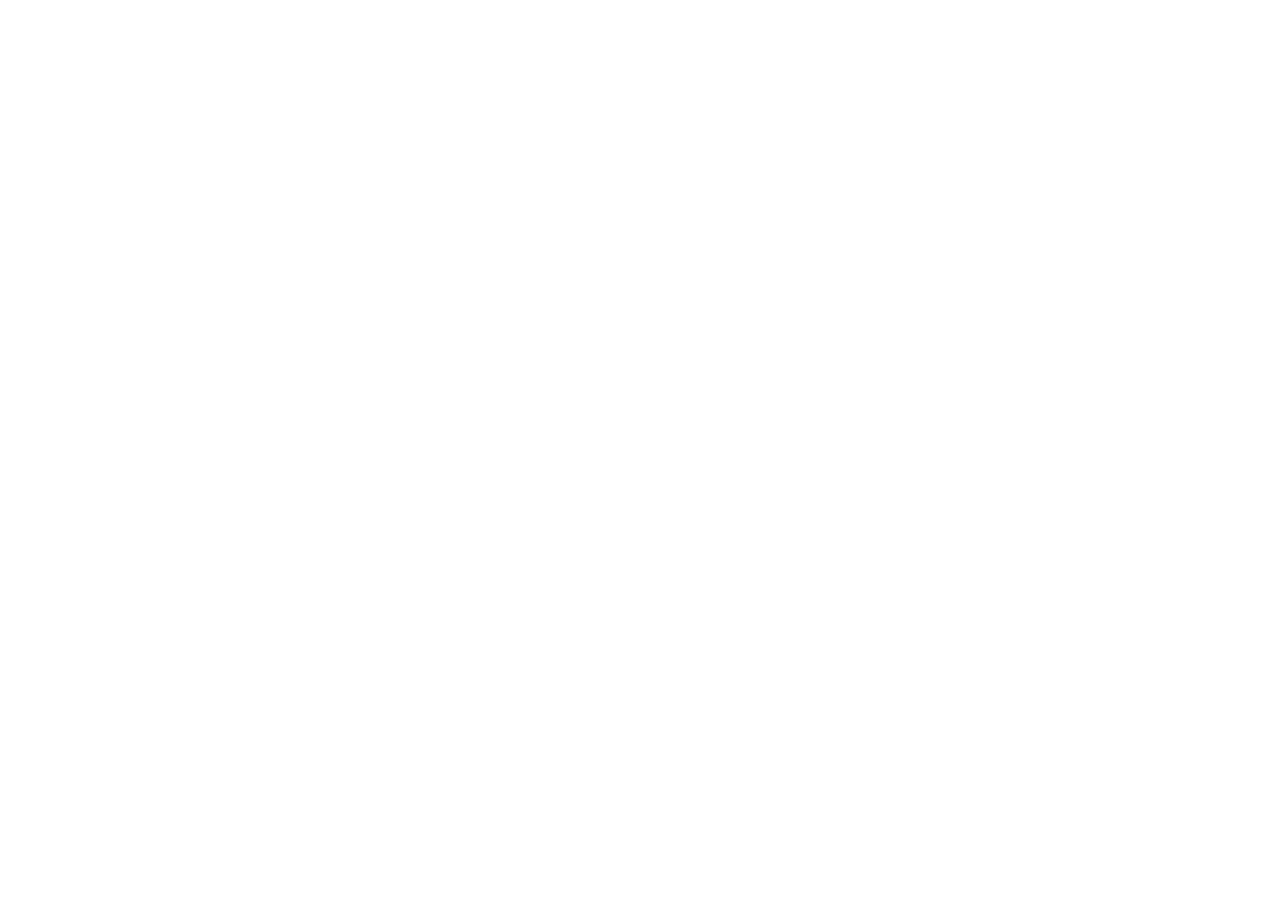
==== kategori.html @ 402223c6 "Oprettet sider og linket til css og js" ====
<!DOCTYPE html>
<html lang="en">
  <head>
    <meta charset="UTF-8" />
    <meta name="viewport" content="width=device-width, initial-scale=1.0" />
    <title>Document</title>
    <link rel="stylesheet" href="style.css" />
  </head>
  <body>
    <header>
      <nav></nav>
    </header>
    <main></main>
    <footer></footer>
    <script src="main.js"></script>
  </body>
</html>
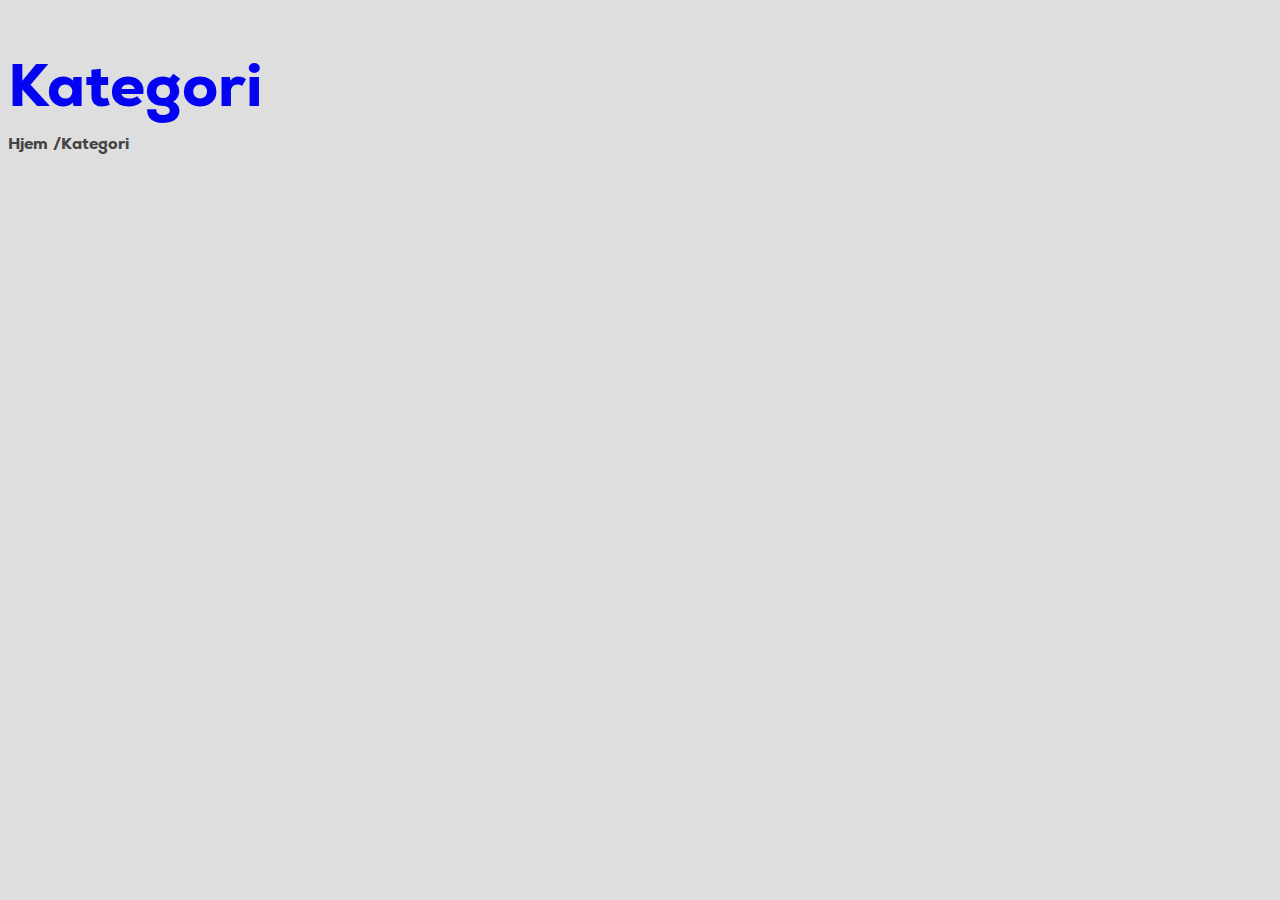
==== commit ab629fa1: "Styling og produktside" ====
--- a/kategori.html
+++ b/kategori.html
@@ -4,13 +4,23 @@
     <meta charset="UTF-8" />
     <meta name="viewport" content="width=device-width, initial-scale=1.0" />
     <title>Document</title>
-    <link rel="stylesheet" href="style.css" />
+    <link rel="stylesheet" href="css/style.css" />
   </head>
   <body>
     <header>
       <nav></nav>
     </header>
-    <main></main>
+    <main>
+      <h1>Kategori</h1>
+      <nav class="breadcrumbs">
+        <ul>
+          <li><a href="/">Hjem</a></li>
+          <li><a href="kategori.html">/Kategori</a></li>
+        </ul>
+      </nav>
+      
+      
+    </main>
     <footer></footer>
     <script src="main.js"></script>
   </body>
--- a/css/style.css
+++ b/css/style.css
@@ -0,0 +1,85 @@
+body {
+  background-color: #dedede;
+}
+
+/* --------- TEKST ---------- */
+@font-face {
+  font-family: "nexa";
+  src: url("../font/Nexa-Heavy.woff2");
+}
+@font-face {
+    font-family: "nexaLight";
+    src: url("../font/Nexa-ExtraLight.woff2");
+}
+
+h1 {
+  font-family: "nexa";
+  font-size: 60px;
+  color: #0303f1;
+  margin-bottom: 0;
+}
+
+h2{
+    font-family: "nexa";
+    font-size: 30px;
+    color: #292A2A;
+    margin-bottom: 0;
+}
+
+p{
+    font-family: "nexaLight";
+    font-size: 18px;
+    color: #292A2A;
+}
+
+a {
+    font-family: "nexa";
+    font-size: 16px;
+    color: #454445;
+  }
+
+ul {
+  list-style-type: none;
+}
+strong{
+    color: #0303f1;
+}
+
+.breadcrumbs {
+    font-size: 16px;
+    margin-top: 0;
+  }
+  
+  .breadcrumbs ul {
+    list-style: none;
+    padding: 0;
+    margin: 0;
+  }
+  
+  .breadcrumbs li {
+    display: inline;
+    margin-right: 1px;
+  }
+  
+  .breadcrumbs a {
+    text-decoration: none;
+    color: #454445;
+  }
+  
+  .breadcrumbs a:hover {
+    text-decoration: underline;
+  }
+  
+/* -------- GRID --------- */
+.grid3_1{
+    display: grid;
+    grid-template-columns: 3fr 1fr;
+}
+
+/* -------- forside --------- */
+a.index {
+    font-family: "nexa";
+    font-size: 28px;
+    color: #454445;
+    line-height: 400%;
+  }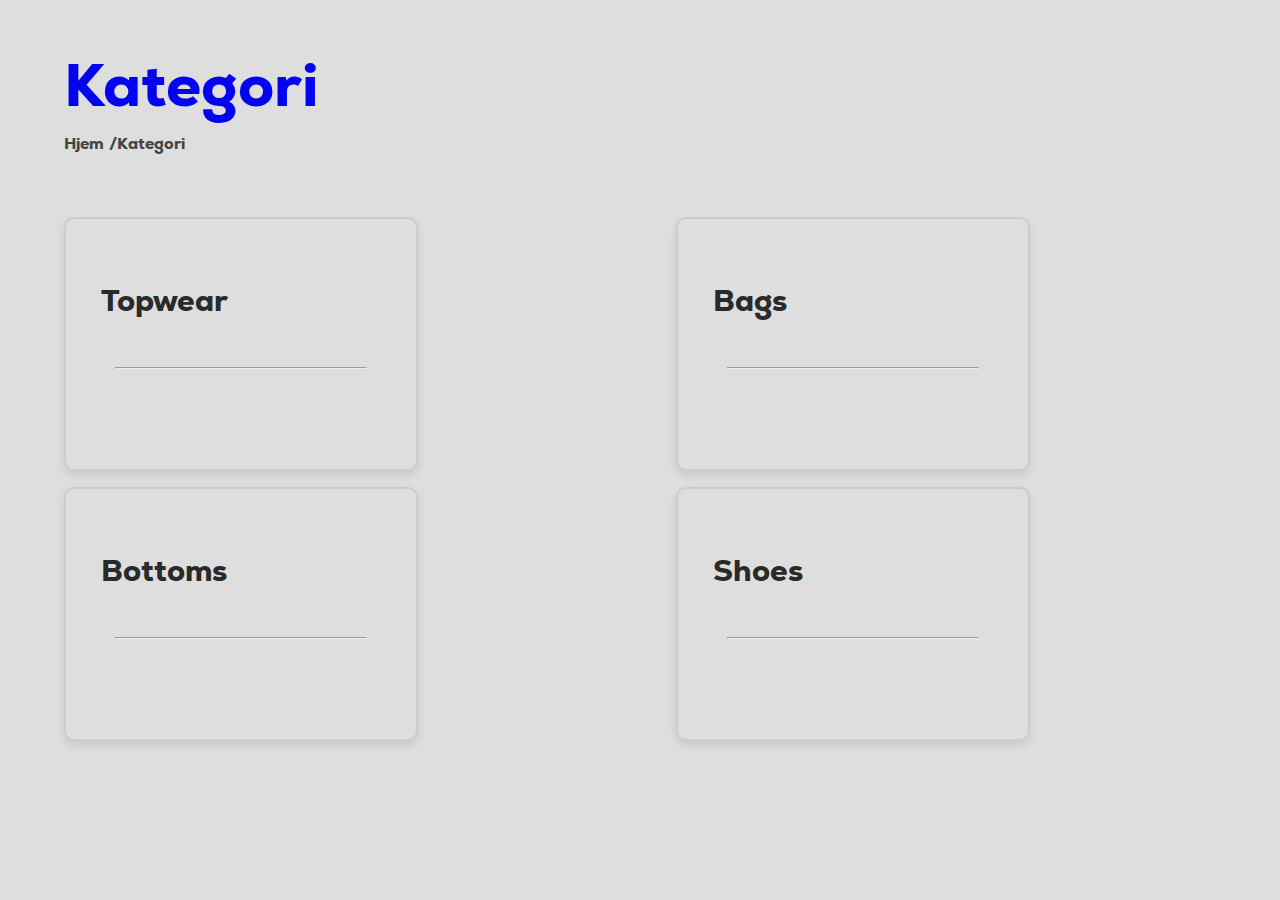
==== commit 932d0e38: "kategori" ====
--- a/kategori.html
+++ b/kategori.html
@@ -18,8 +18,36 @@
           <li><a href="kategori.html">/Kategori</a></li>
         </ul>
       </nav>
-      
-      
+
+      <section class="grid1_1">
+        <a href="produktliste.html">
+          <article class="box">
+            <h2 class="h2_K">Topwear</h2>
+          <hr>
+          </article>
+        </a>
+
+        <a href="produktliste.html">
+          <article class="box">
+            <h2 class="h2_K">Bags</h2>
+          <hr>
+          </article>
+        </a>
+
+        <a href="produktliste.html">
+          <article class="box">
+            <h2 class="h2_K">Bottoms</h2>
+          <hr>
+          </article>
+        </a>
+
+        <a href="produktliste.html">
+          <article class="box">
+            <h2 class="h2_K">Shoes</h2>
+          <hr>
+          </article>
+        </a>
+      </section>
     </main>
     <footer></footer>
     <script src="main.js"></script>
--- a/css/style.css
+++ b/css/style.css
@@ -1,5 +1,6 @@
 body {
   background-color: #dedede;
+  margin-left: 5%;
 }
 
 /* --------- TEKST ---------- */
@@ -8,8 +9,8 @@
   src: url("../font/Nexa-Heavy.woff2");
 }
 @font-face {
-    font-family: "nexaLight";
-    src: url("../font/Nexa-ExtraLight.woff2");
+  font-family: "nexaLight";
+  src: url("../font/Nexa-ExtraLight.woff2");
 }
 
 h1 {
@@ -19,67 +20,169 @@
   margin-bottom: 0;
 }
 
-h2{
-    font-family: "nexa";
-    font-size: 30px;
-    color: #292A2A;
-    margin-bottom: 0;
+h2 {
+  font-family: "nexa";
+  font-size: 30px;
+  color: #292a2a;
+  margin-bottom: 0;
 }
 
-p{
-    font-family: "nexaLight";
-    font-size: 18px;
-    color: #292A2A;
+p {
+  font-family: "nexaLight";
+  font-size: 18px;
+  color: #292a2a;
 }
 
 a {
-    font-family: "nexa";
-    font-size: 16px;
-    color: #454445;
-  }
+  font-family: "nexa";
+  font-size: 16px;
+  color: #454445;
+  text-decoration: none;
+}
 
 ul {
   list-style-type: none;
 }
-strong{
-    color: #0303f1;
+strong {
+  color: #0303f1;
 }
 
 .breadcrumbs {
-    font-size: 16px;
-    margin-top: 0;
-  }
-  
-  .breadcrumbs ul {
-    list-style: none;
-    padding: 0;
-    margin: 0;
-  }
-  
-  .breadcrumbs li {
-    display: inline;
-    margin-right: 1px;
-  }
-  
-  .breadcrumbs a {
-    text-decoration: none;
-    color: #454445;
-  }
-  
-  .breadcrumbs a:hover {
-    text-decoration: underline;
-  }
-  
+  font-size: 16px;
+  margin-top: 0;
+  margin-bottom: 5%;
+}
+
+.breadcrumbs ul {
+  list-style: none;
+  padding: 0;
+  margin: 0;
+}
+
+.breadcrumbs li {
+  display: inline;
+  margin-right: 1px;
+}
+
+.breadcrumbs a {
+  text-decoration: none;
+  color: #454445;
+}
+
+.breadcrumbs a:hover {
+  text-decoration: underline;
+}
+
 /* -------- GRID --------- */
-.grid3_1{
-    display: grid;
-    grid-template-columns: 3fr 1fr;
+.grid2_1 {
+  display: grid;
+  grid-template-columns: 2fr 1fr;
+}
+
+.grid1_1 {
+  display: grid;
+  grid-template-columns: 1fr 1fr;
+  column-gap: 1em;
+  row-gap: 1em;
+}
+
+.grid1_1_1_1 {
+  display: grid;
+  grid-template-columns: 1fr 1fr 1fr 1fr;
+  column-gap: 1em;
+  row-gap: 1em;
+}
+
+/* -------- Indhold --------- */
+img {
+  max-width: 100%;
+  max-height: 600px;
 }
 
 /* -------- forside --------- */
 a.index {
+  font-family: "nexa";
+  font-size: 28px;
+  color: #454445;
+  line-height: 400%;
+}
+
+/* -------- produktliste --------- */
+.h2_PL {
+  font-family: "nexa";
+  font-size: 16px;
+  color: #292a2a;
+  margin-bottom: 0;
+}
+.p_PL {
+  font-family: "nexalight";
+  font-size: 12px;
+  color: #292a2a;
+  margin-bottom: 0;
+}
+
+/* --------- kategori --------- */
+.box {
+  border: #0303f1;
+  width: 350px;
+  height: 250px;
+  border: 2px solid #ccc;
+  border-radius: 10px;
+  box-shadow: 0 4px 8px rgba(0, 0, 0, 0.1);
+}
+
+.h2_K {
+  padding: 10%;
+}
+
+hr {
+  max-width: 250px;
+}
+
+/* --------- Mobile ----------- */
+@media (max-width: 700px) {
+  p {
+    font-family: "nexaLight";
+    font-size: 18px;
+    color: #292a2a;
+  }
+
+  a {
     font-family: "nexa";
-    font-size: 28px;
+    font-size: 16px;
     color: #454445;
-    line-height: 400%;
-  }+    text-decoration: none;
+  }
+
+  ul {
+    list-style-type: none;
+  }
+  strong {
+    color: #0303f1;
+  }
+
+    /* ---------- Produktliste ---------- */
+#grid1_1{
+    display: grid;
+    grid-template-columns: 1fr 1fr;
+    column-gap: 1em;
+    row-gap: 1em;
+}
+
+  /* ---------- kategori ---------- */
+  .box {
+    border: #0303f1;
+    width: 200px;
+    height: 150px;
+    border: 2px solid #ccc;
+    border-radius: 10px;
+    box-shadow: 0 4px 8px rgba(0, 0, 0, 0.1);
+  }
+  .h2_K {
+    padding: 10%;
+  }
+
+  hr {
+    max-width: 150px;
+  }
+}
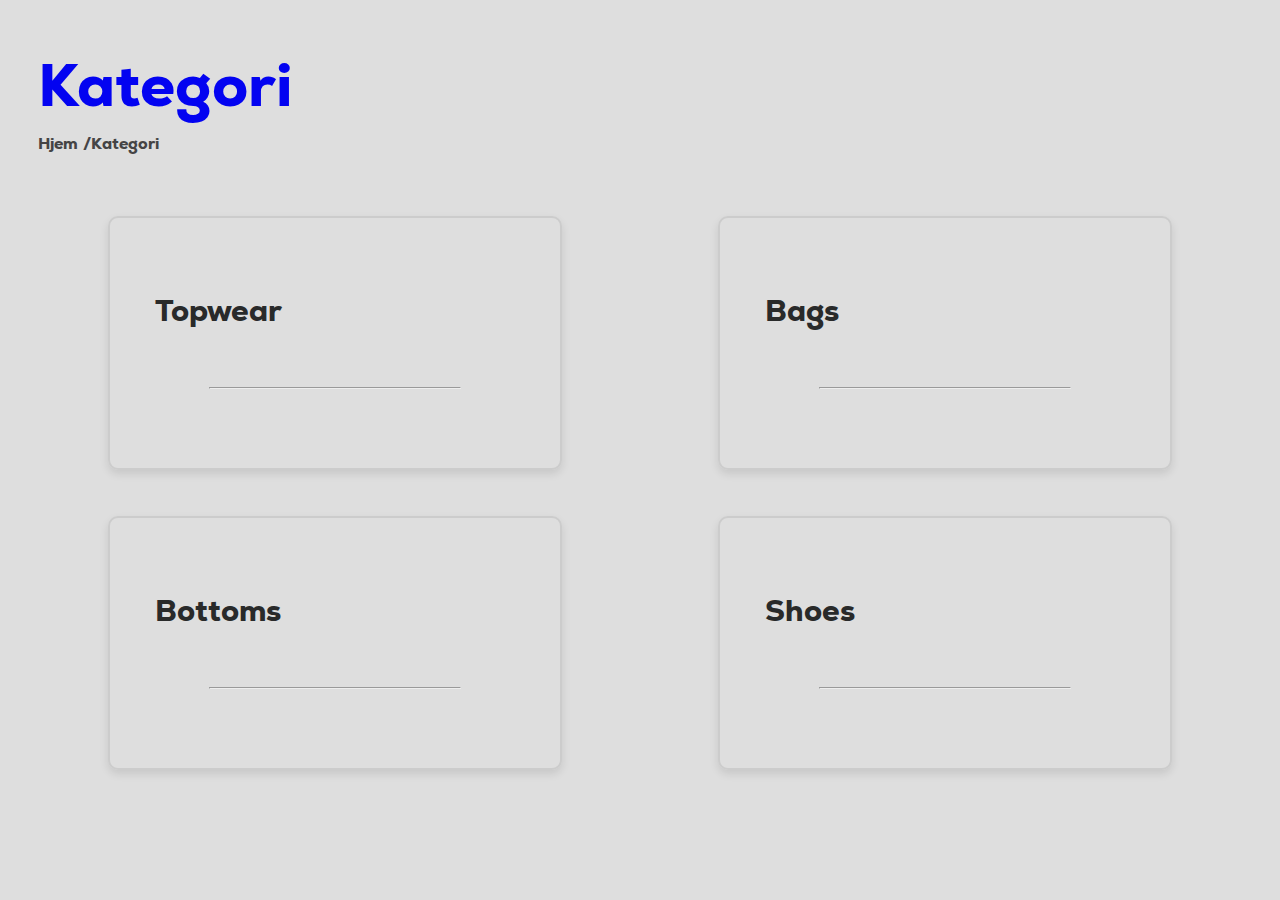
==== commit c98041a2: "mobil" ====
--- a/kategori.html
+++ b/kategori.html
@@ -19,7 +19,7 @@
         </ul>
       </nav>
 
-      <section class="grid1_1">
+      <section class="grid1_1" id="grid1">
         <a href="produktliste.html">
           <article class="box">
             <h2 class="h2_K">Topwear</h2>
--- a/css/style.css
+++ b/css/style.css
@@ -1,6 +1,7 @@
 body {
   background-color: #dedede;
-  margin-left: 5%;
+  margin-left: 3%;
+  margin-right: 3%;
 }
 
 /* --------- TEKST ---------- */
@@ -73,70 +74,85 @@
   text-decoration: underline;
 }
 
-/* -------- GRID --------- */
-.grid2_1 {
-  display: grid;
-  grid-template-columns: 2fr 1fr;
-}
-
-.grid1_1 {
-  display: grid;
-  grid-template-columns: 1fr 1fr;
-  column-gap: 1em;
-  row-gap: 1em;
-}
-
-.grid1_1_1_1 {
-  display: grid;
-  grid-template-columns: 1fr 1fr 1fr 1fr;
-  column-gap: 1em;
-  row-gap: 1em;
-}
-
-/* -------- Indhold --------- */
-img {
-  max-width: 100%;
-  max-height: 600px;
-}
-
-/* -------- forside --------- */
-a.index {
-  font-family: "nexa";
-  font-size: 28px;
-  color: #454445;
-  line-height: 400%;
-}
-
-/* -------- produktliste --------- */
-.h2_PL {
-  font-family: "nexa";
-  font-size: 16px;
-  color: #292a2a;
-  margin-bottom: 0;
-}
-.p_PL {
-  font-family: "nexalight";
-  font-size: 12px;
-  color: #292a2a;
-  margin-bottom: 0;
-}
-
-/* --------- kategori --------- */
-.box {
-  border: #0303f1;
-  width: 350px;
-  height: 250px;
-  border: 2px solid #ccc;
-  border-radius: 10px;
-  box-shadow: 0 4px 8px rgba(0, 0, 0, 0.1);
-}
-
-.h2_K {
-  padding: 10%;
-}
-
-hr {
-  max-width: 250px;
+/* --------- Web ----------- */
+@media (min-width: 700px) {
+  /* -------- GRID --------- */
+  .grid2_1 {
+    display: grid;
+    grid-template-columns: 2fr 1fr;
+  }
+
+  .grid1_1 {
+    display: grid;
+    grid-template-columns: 1fr 1fr;
+    column-gap: 1em;
+    row-gap: 1em;
+  }
+
+  .grid1_1_1_1 {
+    display: grid;
+    grid-template-columns: 1fr 1fr 1fr 1fr;
+    column-gap: 1em;
+    row-gap: 1em;
+  }
+  /* -------- Indhold --------- */
+  img {
+    max-width: 100%;
+    max-height: 600px;
+  }
+
+  /* -------- forside --------- */
+  a.index {
+    font-family: "nexa";
+    font-size: 28px;
+    color: #454445;
+    line-height: 400%;
+  }
+
+  /* -------- produkt --------- */
+  button {
+    max-width: 200px;
+    max-height: 70px;
+    font-family: "nexa";
+    font-size: 20px;
+    color: #0303f1;
+    outline: #0303f1;
+    margin: 10%;
+  }
+
+  /* -------- produktliste --------- */
+  .h2_PL {
+    font-family: "nexa";
+    font-size: 16px;
+    color: #292a2a;
+    margin-bottom: 0;
+  }
+  .p_PL {
+    font-family: "nexalight";
+    font-size: 12px;
+    color: #292a2a;
+    margin-bottom: 0;
+  }
+
+  /* --------- kategori --------- */
+  .box {
+    border: #0303f1;
+    width: 450px;
+    height: 250px;
+    border: 2px solid #ccc;
+    border-radius: 10px;
+    box-shadow: 0 4px 8px rgba(0, 0, 0, 0.1);
+    margin: auto;
+    margin-bottom: 5%;
+  }
+
+  .h2_K {
+    padding: 10%;
+  }
+
+  hr {
+    max-width: 250px;
+  }
 }
 
 /* --------- Mobile ----------- */
@@ -160,29 +176,71 @@
   strong {
     color: #0303f1;
   }
-
-    /* ---------- Produktliste ---------- */
-#grid1_1{
+  /* -------- Indhold --------- */
+  img {
+    max-width: 100%;
+    max-height: 600px;
+  }
+
+  /* -------- forside --------- */
+  a.index {
+    font-family: "nexa";
+    font-size: 28px;
+    color: #454445;
+    line-height: 400%;
+  }
+
+  /* -------- produkt --------- */
+  button {
+    font-family: "nexa";
+    font-size: 20px;
+    color: #0303f1;
+    outline: #0303f1;
+    margin: 20%;
+  }
+
+  #grid2_1 {
+    display: grid;
+    grid-template-columns: 2fr 1fr;
+  }
+
+  /* -------- produktliste --------- */
+  .h2_PL {
+    font-family: "nexa";
+    font-size: 16px;
+    color: #292a2a;
+    margin-bottom: 0;
+  }
+  .p_PL {
+    font-family: "nexalight";
+    font-size: 12px;
+    color: #292a2a;
+    margin-bottom: 0;
+  }
+
+  #grid1_1 {
     display: grid;
     grid-template-columns: 1fr 1fr;
     column-gap: 1em;
     row-gap: 1em;
-}
+  }
 
   /* ---------- kategori ---------- */
   .box {
     border: #0303f1;
-    width: 200px;
-    height: 150px;
+    width: 300px;
+    height: 200px;
     border: 2px solid #ccc;
     border-radius: 10px;
     box-shadow: 0 4px 8px rgba(0, 0, 0, 0.1);
+    margin: auto;
+    margin-bottom: 10%;
   }
   .h2_K {
     padding: 10%;
   }
 
   hr {
-    max-width: 150px;
-  }
-}
+    max-width: 200px;
+  }
+}
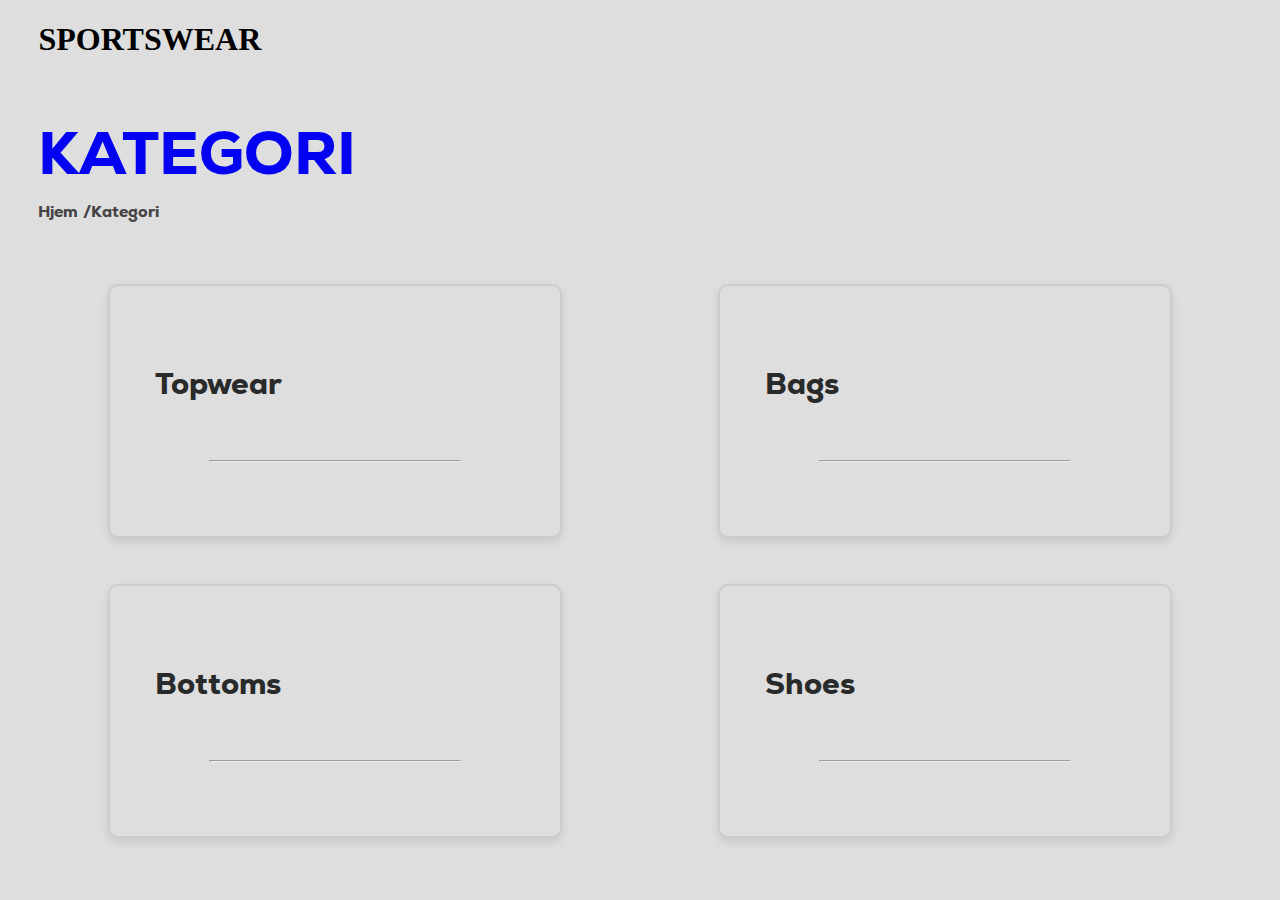
==== commit b7057d7c: "Ændret headlines" ====
--- a/kategori.html
+++ b/kategori.html
@@ -11,7 +11,8 @@
       <nav></nav>
     </header>
     <main>
-      <h1>Kategori</h1>
+      <h1>SPORTSWEAR</h1>
+      <h2>KATEGORI</h2>
       <nav class="breadcrumbs">
         <ul>
           <li><a href="/">Hjem</a></li>
@@ -22,34 +23,34 @@
       <section class="grid1_1" id="grid1">
         <a href="produktliste.html">
           <article class="box">
-            <h2 class="h2_K">Topwear</h2>
+            <h3 class="h3_K">Topwear</h3>
           <hr>
           </article>
         </a>
 
         <a href="produktliste.html">
           <article class="box">
-            <h2 class="h2_K">Bags</h2>
+            <h3 class="h3_K">Bags</h3>
           <hr>
           </article>
         </a>
 
         <a href="produktliste.html">
           <article class="box">
-            <h2 class="h2_K">Bottoms</h2>
+            <h3 class="h3_K">Bottoms</h3>
           <hr>
           </article>
         </a>
 
         <a href="produktliste.html">
           <article class="box">
-            <h2 class="h2_K">Shoes</h2>
+            <h3 class="h3_K">Shoes</h3>
           <hr>
           </article>
         </a>
       </section>
     </main>
     <footer></footer>
-    <script src="main.js"></script>
+    <script src="js/main.js"></script>
   </body>
 </html>
--- a/css/style.css
+++ b/css/style.css
@@ -14,14 +14,14 @@
   src: url("../font/Nexa-ExtraLight.woff2");
 }
 
-h1 {
+h2 {
   font-family: "nexa";
   font-size: 60px;
   color: #0303f1;
   margin-bottom: 0;
 }
 
-h2 {
+h3 {
   font-family: "nexa";
   font-size: 30px;
   color: #292a2a;
@@ -110,6 +110,14 @@
   }
 
   /* -------- produkt --------- */
+  .h3_P {
+    margin-left: 50%;
+  }
+
+  .imgProdukt {
+    margin-top: -6%;
+  }
+
   button {
     max-width: 200px;
     max-height: 70px;
@@ -121,7 +129,7 @@
   }
 
   /* -------- produktliste --------- */
-  .h2_PL {
+  .h3_PL {
     font-family: "nexa";
     font-size: 16px;
     color: #292a2a;
@@ -132,6 +140,36 @@
     font-size: 12px;
     color: #292a2a;
     margin-bottom: 0;
+  }
+
+  .discount {
+    font-family: "nexa";
+    color: orange;
+  }
+  .hotprice {
+    position: absolute;
+    max-width: 200px;
+  }
+  .procent {
+    position: absolute;
+    margin-top: 1%;
+    left: 20%;
+    border: 2px solid #f1f1f1;
+    background-color: #f1f1f1;
+    border-radius: 5px;
+    opacity: 45%;
+    padding: 5px; /* Plads indeni boksen */
+    color: #ff0000;
+    width: fit-content;
+  }
+
+  .udsolgt {
+    filter: grayscale(100%);
+  }
+  .soldOut {
+    position: absolute;
+    top: 20%;
+    rotate: -40deg;
   }
 
   /* --------- kategori --------- */
@@ -146,7 +184,7 @@
     margin-bottom: 5%;
   }
 
-  .h2_K {
+  .h3_K {
     padding: 10%;
   }
 
@@ -205,7 +243,7 @@
   }
 
   /* -------- produktliste --------- */
-  .h2_PL {
+  .h3_PL {
     font-family: "nexa";
     font-size: 16px;
     color: #292a2a;
@@ -223,6 +261,42 @@
     grid-template-columns: 1fr 1fr;
     column-gap: 1em;
     row-gap: 1em;
+  }
+
+  .discount {
+    font-family: "nexa";
+    color: orange;
+  }
+  .hotprice {
+    position: absolute;
+    max-width: 100px;
+  }
+  .procent {
+    position: absolute;
+    top: 41%;
+    left: 14%;
+  }
+
+  .udsolgt {
+    filter: grayscale(100%);
+  }
+  .soldOut {
+    position: absolute;
+    top: 20%;
+    rotate: -40deg;
+  }
+
+  .procent {
+    position: absolute;
+    margin-top: 50%;
+    left: 30%;
+    border: 2px solid #f1f1f1; /* 2 pixels sort streg omkring boksen */
+    background-color: #f1f1f1;
+    border-radius: 5px;
+    opacity: 45%;
+    padding: 5px; /* Plads indeni boksen */
+    color: #ff0000;
+    width: fit-content;
   }
 
   /* ---------- kategori ---------- */
@@ -236,7 +310,7 @@
     margin: auto;
     margin-bottom: 10%;
   }
-  .h2_K {
+  .h3_K {
     padding: 10%;
   }
 
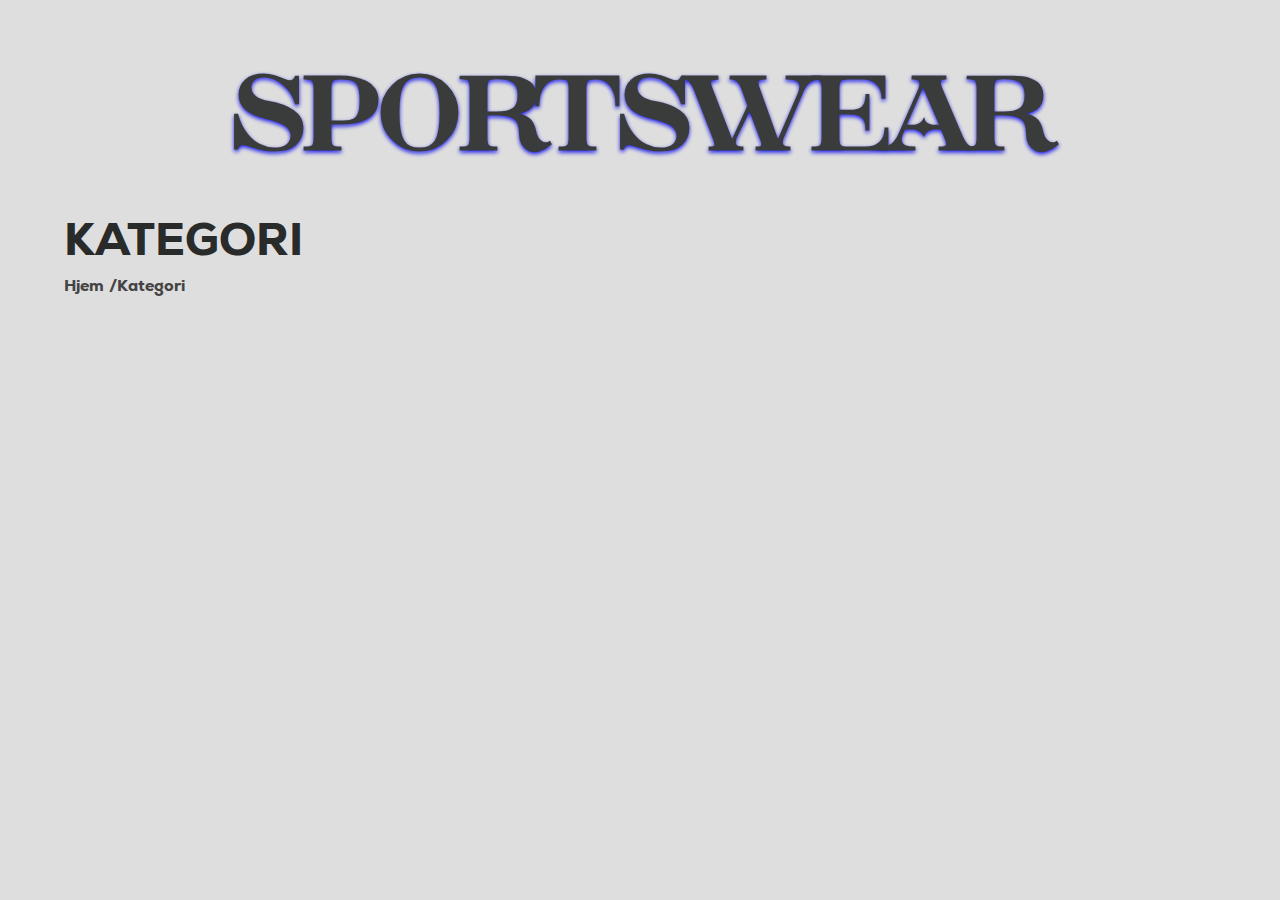
==== commit d2ffbded: "kategoriside" ====
--- a/kategori.html
+++ b/kategori.html
@@ -21,36 +21,17 @@
       </nav>
 
       <section class="grid1_1" id="grid1">
-        <a href="produktliste.html">
-          <article class="box">
-            <h3 class="h3_K">Topwear</h3>
-          <hr>
-          </article>
-        </a>
-
-        <a href="produktliste.html">
-          <article class="box">
-            <h3 class="h3_K">Bags</h3>
-          <hr>
-          </article>
-        </a>
-
-        <a href="produktliste.html">
-          <article class="box">
-            <h3 class="h3_K">Bottoms</h3>
-          <hr>
-          </article>
-        </a>
-
-        <a href="produktliste.html">
-          <article class="box">
-            <h3 class="h3_K">Shoes</h3>
-          <hr>
-          </article>
-        </a>
+        <template id="categoryTemplate">
+          <a class="linkTilListe" href="produktliste.html">
+            <article class="box">
+              <h3 class="h3_K"></h3>
+              <hr />
+            </article>
+          </a>
+        </template>
       </section>
     </main>
     <footer></footer>
-    <script src="js/main.js"></script>
+    <script src="js/kategori.js"></script>
   </body>
 </html>
--- a/css/style.css
+++ b/css/style.css
@@ -1,7 +1,7 @@
 body {
   background-color: #dedede;
-  margin-left: 3%;
-  margin-right: 3%;
+  margin-left: 5%;
+  margin-right: 5%;
 }
 
 /* --------- TEKST ---------- */
@@ -13,12 +13,9 @@
   font-family: "nexaLight";
   src: url("../font/Nexa-ExtraLight.woff2");
 }
-
-h2 {
-  font-family: "nexa";
-  font-size: 60px;
-  color: #0303f1;
-  margin-bottom: 0;
+@font-face {
+  font-family: "saint";
+  src: url("../font/SaintCarellClean_PERSONAL_USE_ONLY.woff2");
 }
 
 h3 {
@@ -37,7 +34,7 @@
 a {
   font-family: "nexa";
   font-size: 16px;
-  color: #454445;
+  color: #0303f1;
   text-decoration: none;
 }
 
@@ -76,6 +73,23 @@
 
 /* --------- Web ----------- */
 @media (min-width: 700px) {
+  h1 {
+    font-family: "saint";
+    font-size: 90px;
+    color: #292a2a;
+    margin-bottom: 0;
+    text-align: center;
+    filter: drop-shadow(0 2px 2px #0303f1);
+    opacity: 90%;
+  }
+
+  h2 {
+    font-family: "nexa";
+    font-size: 45px;
+    color: #292a2a;
+    margin-bottom: 0;
+  }
+
   /* -------- GRID --------- */
   .grid2_1 {
     display: grid;
@@ -128,6 +142,21 @@
     margin: 10%;
   }
 
+  /* --- UDSOLGT ---- */
+  .soldOutPosProdukt {
+    position: absolute;
+    top: 35%;
+    left: 5%;
+    rotate: -40deg;
+  }
+
+  /* ---- Discount ---- */
+  .hotpriceProdukt {
+    position: absolute;
+    margin-top: -3%;
+    max-width: 250px;
+  }
+
   /* -------- produktliste --------- */
   .h3_PL {
     font-family: "nexa";
@@ -142,18 +171,28 @@
     margin-bottom: 0;
   }
 
-  .discount {
-    font-family: "nexa";
-    color: orange;
-  }
+  /* --- UDSOLGT ---- */
+  .soldOutPos {
+    position: absolute;
+    top: 25%;
+    rotate: -40deg;
+  }
+  .udsolgt {
+    filter: grayscale(100%);
+  }
+  .soldoutImage {
+    display: none;
+  }
+  .SoldOut .soldoutImage {
+    display: block;
+  }
+
+  /* ---- Discount ---- */
   .hotprice {
     position: absolute;
     max-width: 200px;
   }
   .procent {
-    position: absolute;
-    margin-top: 1%;
-    left: 20%;
     border: 2px solid #f1f1f1;
     background-color: #f1f1f1;
     border-radius: 5px;
@@ -161,15 +200,6 @@
     padding: 5px; /* Plads indeni boksen */
     color: #ff0000;
     width: fit-content;
-  }
-
-  .udsolgt {
-    filter: grayscale(100%);
-  }
-  .soldOut {
-    position: absolute;
-    top: 20%;
-    rotate: -40deg;
   }
 
   /* --------- kategori --------- */
@@ -193,8 +223,25 @@
   }
 }
 
-/* --------- Mobile ----------- */
+/* ---------------------------- Mobile -------------------------------- */
 @media (max-width: 700px) {
+  h1 {
+    font-family: "saint";
+    font-size: 60px;
+    color: #292a2a;
+    margin-bottom: 0;
+    text-align: center;
+    filter: drop-shadow(0 2px 2px #0303f1);
+    opacity: 90%;
+  }
+
+  h2 {
+    font-family: "nexa";
+    font-size: 30px;
+    color: #292a2a;
+    margin-bottom: 0;
+  }
+
   p {
     font-family: "nexaLight";
     font-size: 18px;
@@ -214,10 +261,10 @@
   strong {
     color: #0303f1;
   }
-  /* -------- Indhold --------- */
+
   img {
     max-width: 100%;
-    max-height: 600px;
+    max-height: 500px;
   }
 
   /* -------- forside --------- */
@@ -234,12 +281,25 @@
     font-size: 20px;
     color: #0303f1;
     outline: #0303f1;
-    margin: 20%;
   }
 
   #grid2_1 {
     display: grid;
     grid-template-columns: 2fr 1fr;
+  }
+
+  /* --- UDSOLGT ---- */
+  .soldOutPosProdukt {
+    position: absolute;
+    top: 35%;
+    left: 10%;
+    rotate: -40deg;
+  }
+
+  /* ---- Discount ---- */
+  .hotpriceProdukt {
+    position: absolute;
+    max-width: 200px;
   }
 
   /* -------- produktliste --------- */
@@ -263,34 +323,29 @@
     row-gap: 1em;
   }
 
-  .discount {
-    font-family: "nexa";
-    color: orange;
-  }
-  .hotprice {
-    position: absolute;
-    max-width: 100px;
-  }
-  .procent {
-    position: absolute;
-    top: 41%;
-    left: 14%;
-  }
-
+  /* --- UDSOLGT ---- */
+  .soldOutPos {
+    position: absolute;
+    top: 20%;
+    rotate: -40deg;
+  }
   .udsolgt {
     filter: grayscale(100%);
   }
-  .soldOut {
-    position: absolute;
-    top: 20%;
-    rotate: -40deg;
-  }
-
+  .soldoutImage {
+    display: none;
+  }
+  .SoldOut .soldoutImage {
+    display: block;
+  }
+
+  /* ---- Discount ---- */
+  .hotprice {
+    position: absolute;
+    max-width: 100px;
+  }
   .procent {
-    position: absolute;
-    margin-top: 50%;
-    left: 30%;
-    border: 2px solid #f1f1f1; /* 2 pixels sort streg omkring boksen */
+    border: 2px solid #f1f1f1;
     background-color: #f1f1f1;
     border-radius: 5px;
     opacity: 45%;
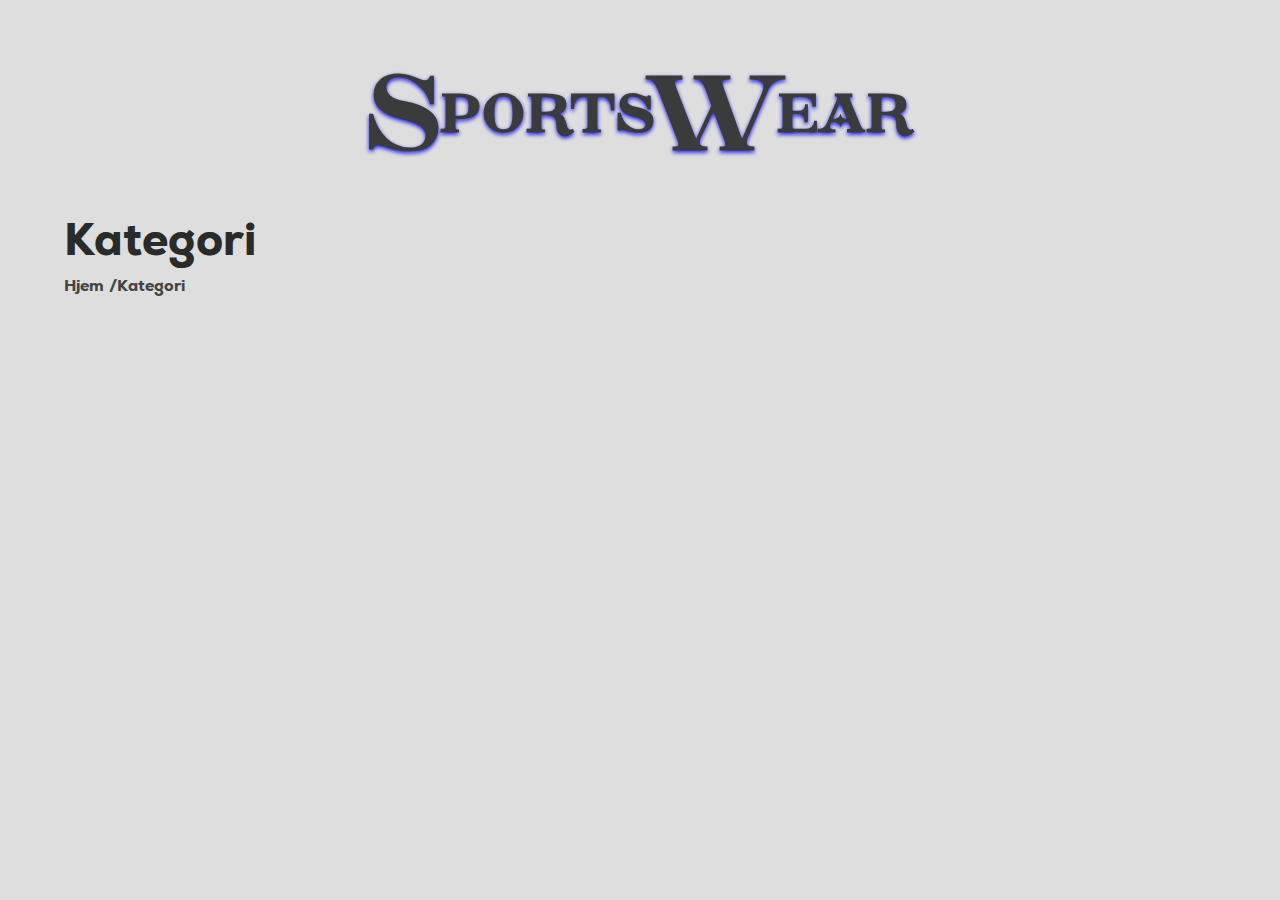
==== commit 0eb19cb2: "produt optimering" ====
--- a/kategori.html
+++ b/kategori.html
@@ -11,8 +11,8 @@
       <nav></nav>
     </header>
     <main>
-      <h1>SPORTSWEAR</h1>
-      <h2>KATEGORI</h2>
+      <h1>SportsWear</h1>
+      <h2>Kategori</h2>
       <nav class="breadcrumbs">
         <ul>
           <li><a href="/">Hjem</a></li>
@@ -20,7 +20,7 @@
         </ul>
       </nav>
 
-      <section class="grid1_1" id="grid1">
+      <section class="grid1_1_1_1" id="grid1">
         <template id="categoryTemplate">
           <a class="linkTilListe" href="produktliste.html">
             <article class="box">
--- a/css/style.css
+++ b/css/style.css
@@ -71,7 +71,7 @@
   text-decoration: underline;
 }
 
-/* --------- Web ----------- */
+/* ---------------------------- Web ------------------------------ */
 @media (min-width: 700px) {
   h1 {
     font-family: "saint";
@@ -139,7 +139,6 @@
     font-size: 20px;
     color: #0303f1;
     outline: #0303f1;
-    margin: 10%;
   }
 
   /* --- UDSOLGT ---- */
@@ -205,8 +204,8 @@
   /* --------- kategori --------- */
   .box {
     border: #0303f1;
-    width: 450px;
-    height: 250px;
+    width: 300px;
+    height: 200px;
     border: 2px solid #ccc;
     border-radius: 10px;
     box-shadow: 0 4px 8px rgba(0, 0, 0, 0.1);
